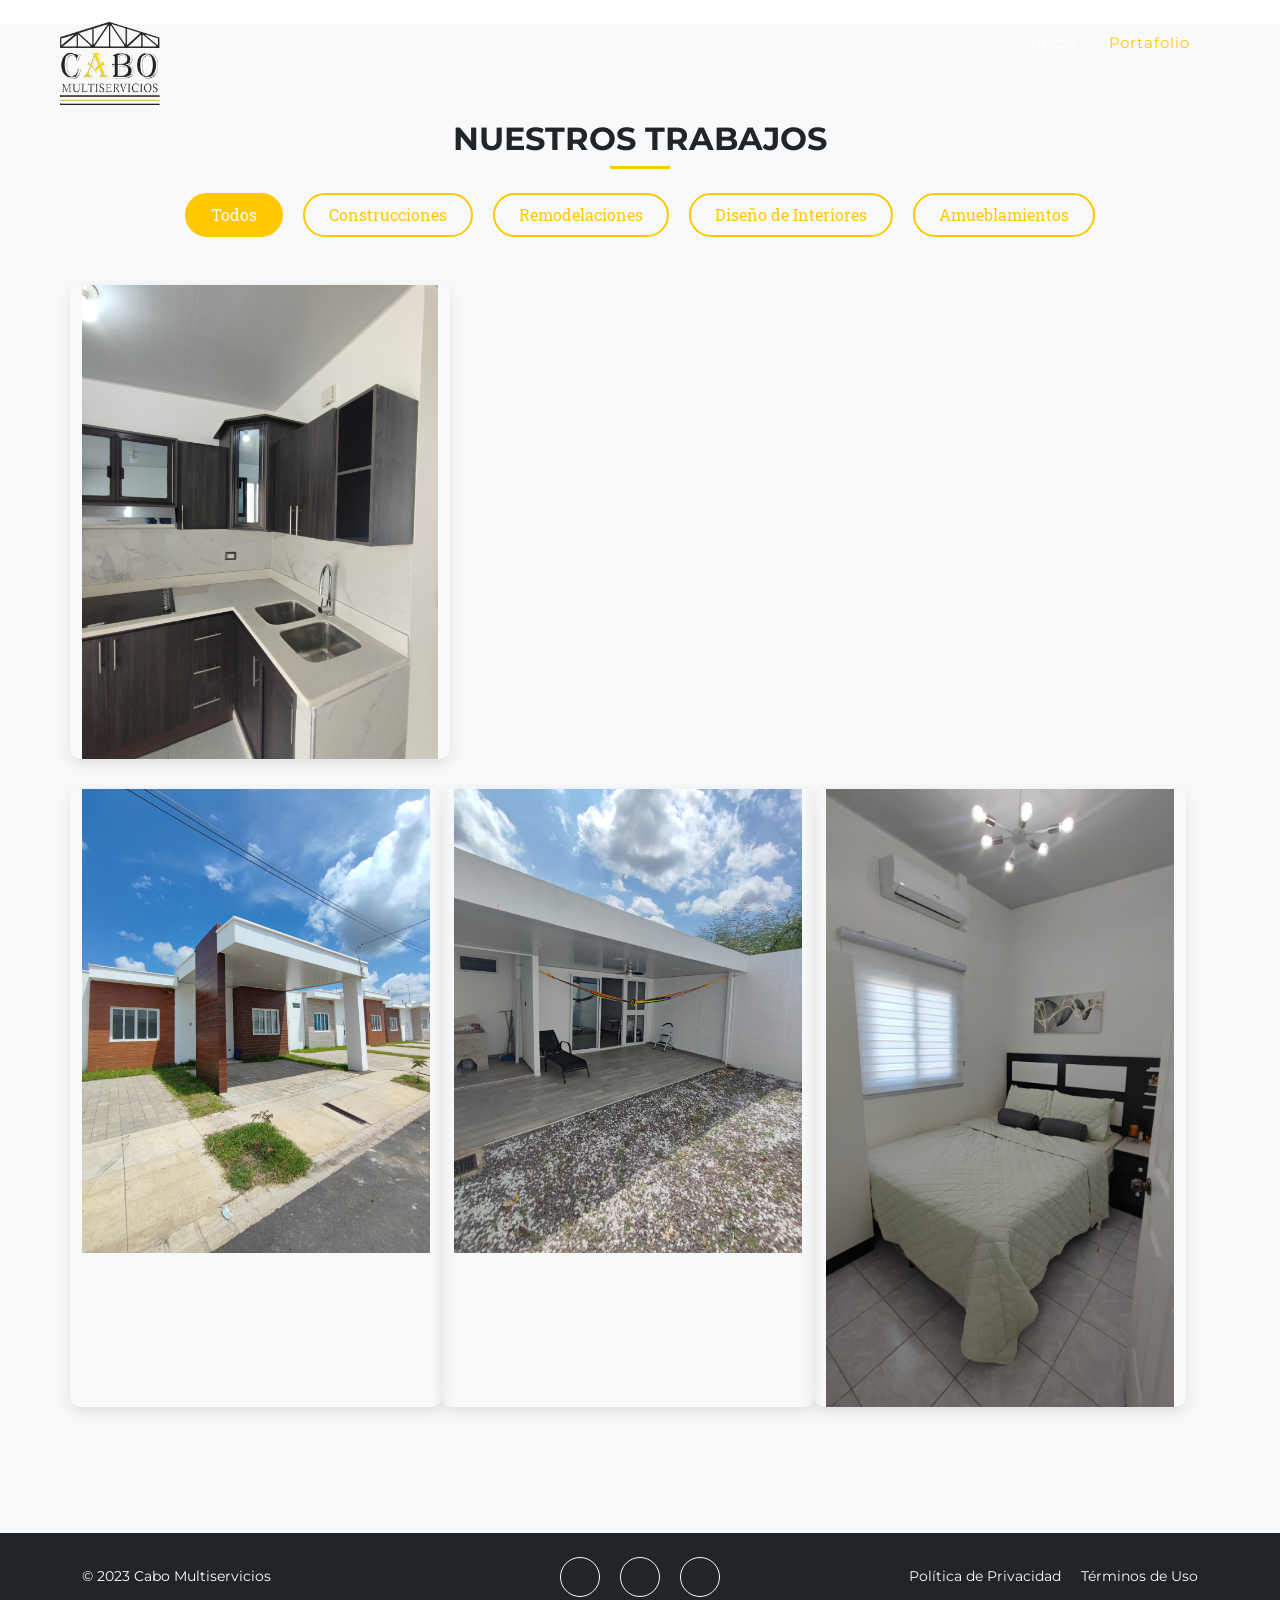
==== portafolio.html @ 78eef8dc "Se agrego pagina de catalogo" ====
<!DOCTYPE html>
<html lang="es">
<head>
    <meta charset="utf-8" />
    <meta name="viewport" content="width=device-width, initial-scale=1, shrink-to-fit=no" />
    <meta name="description" content="Portafolio de trabajos realizados por Cabo Multiservicios">
    <title>Portafolio - Cabo</title>
    
    <!-- Enlaces comunes con la página principal -->
    <link rel="icon" type="image/x-icon" href="images/logos/cabito.ico" />
    <link href="https://fonts.googleapis.com/css?family=Montserrat:400,700" rel="stylesheet" />
    <link href="https://fonts.googleapis.com/css?family=Roboto+Slab:400,100,300,700" rel="stylesheet" />
    <link href="https://cdn.jsdelivr.net/npm/bootstrap@5.3.0/dist/css/bootstrap.min.css" rel="stylesheet">
    <link rel="stylesheet" href="css/styles.css">
    
    
</head>



<body id="page-top">
          <a class=" img-logo" href="index.html">
            <img src="images/logos/logo.png" alt="Logo Cabo" width="100" height="auto">
        </a>
        <button class="navbar-toggler" type="button" data-bs-toggle="collapse" data-bs-target="#navbarPortfolio">
            <i class="fas fa-bars"></i>
        </button>
        <nav class="navbar navbar-expand-lg navbar-dark fixed-top" id="mainNav">
            <div class="container">
                <!-- Logo para móviles/tablets (visible solo en pantallas pequeñas) -->
                <a href="#page-top" class="d-block d-lg-none navbar-brand-mobile">
                    <img 
                        src="images/logos/logo.png"
                        alt="Logo Mobile" 
                        width="80" 
                        height="auto"
                        class="me-3"
                    >
                </a>
        
                <!-- Botón del menú hamburguesa -->
                <div class="d-flex align-items-center">
                    <button class="navbar-toggler" type="button" data-bs-toggle="collapse" data-bs-target="#navbarResponsive">
                        Menu
                        <i class="fas fa-bars ms-1"></i>
                    </button>
                </div>

                
        
                <!-- Menú de navegación -->
                 <div class="collapse navbar-collapse" id="navbarPortfolio">
                <ul class="navbar-nav ms-auto py-4 py-lg-0">
                    <li class="nav-item"><a class="nav-link" href="index.html">Inicio</a></li>
                    <li class="nav-item"><a class="nav-link active" href="portafolio.html">Portafolio</a></li>
                </ul>
            </div>
            </div>
        </nav>

    <!-- Portafolio Grid -->
    <section class="portfolio-section">
        <div class="container">
            <div class="text-center mb-5">
                <h2 class="section-heading text-uppercase">Nuestros Trabajos</h2>
                <div class="divider mx-auto bg-warning mb-4"></div>
                <div class="portfolio-filter">
                    <button class="filter-btn active" data-filter="*">Todos</button>
                    <button class="filter-btn" data-filter=".construccion">Construcciones</button>
                    <button class="filter-btn" data-filter=".remodelacion">Remodelaciones</button>
                    <button class="filter-btn" data-filter=".interiores">Diseño de Interiores</button>
                    <button class="filter-btn" data-filter=".amueblamiento">Amueblamientos</button>
                </div>
            </div>

            <div class="row portfolio-grid">
                <!-- Item 1 -->
                <div class="col-lg-4 col-md-6 portfolio-item remodelacion">
                    <div class="portfolio-wrapper">
                        <img src="images/portafolio/IMG_20240703_124126.jpg" class="img-fluid" alt="Proyecto de construcción">
                        <div class="portfolio-overlay">
                            <h4 class="text-dark mb-2">Edificio Residencial</h4>
                            <p class="project-category mb-3">Construcción Integral</p>
                            <a href="#" class="btn btn-dark" data-bs-toggle="modal" data-bs-target="#projectModal">Ver Detalles</a>
                        </div>
                    </div>
                </div>

                <div class="row portfolio-grid">
                    <!-- Item 2 -->
                    <div class="col-lg-4 col-md-6 portfolio-item remodelacion">
                        <div class="portfolio-wrapper">
                            <img src="images/portafolio/IMG_20241009_105950.jpg" class="img-fluid" alt="Proyecto de construcción">
                            <div class="portfolio-overlay">
                                <h4 class="text-dark mb-2">Edificio Residencial</h4>
                                <p class="project-category mb-3">Construcción Integral</p>
                                <a href="#" class="btn btn-dark" data-bs-toggle="modal" data-bs-target="#projectModal">Ver Detalles</a>
                            </div>
                        </div>
                    </div>

                <!-- Item 3 -->
                <div class="col-lg-4 col-md-6 portfolio-item construccion">
                    <div class="portfolio-wrapper">
                        <img src="images/portafolio/IMG_20241008_123557.jpg" class="img-fluid" alt="Proyecto de remodelación">
                        <div class="portfolio-overlay">
                            <h4 class="text-dark mb-2">Remodelación Comercial</h4>
                            <p class="project-category mb-3">Diseño Moderno</p>
                            <a href="#" class="btn btn-dark" data-bs-toggle="modal" data-bs-target="#projectModal">Ver Detalles</a>
                        </div>
                    </div>
                </div>

                <!-- Item 4 -->
                <div class="col-lg-4 col-md-6 portfolio-item amueblamiento">
                    <div class="portfolio-wrapper">
                        <img src="images/portafolio/IMG_20241202_134607.jpg" class="img-fluid" alt="Proyecto de remodelación">
                        <div class="portfolio-overlay">
                            <h4 class="text-dark mb-2">Remodelación Comercial</h4>
                            <p class="project-category mb-3">Diseño Moderno</p>
                            <a href="#" class="btn btn-dark" data-bs-toggle="modal" data-bs-target="#projectModal">Ver Detalles</a>
                        </div>
                    </div>
                </div>

                <!-- Repetir estructura para más proyectos -->
                
                <!-- Modal -->
                <div class="modal fade" id="projectModal" tabindex="-1">
                    <div class="modal-dialog modal-xl">
                        <div class="modal-content">
                            <div class="modal-header">
                                <h5 class="modal-title">Detalles del Proyecto</h5>
                                <button type="button" class="btn-close" data-bs-dismiss="modal"></button>
                            </div>
                            <div class="modal-body">
                                <div class="row">
                                    <div class="col-md-8">
                                        <img src="" class="img-fluid modal-image" alt="">
                                    </div>
                                    <div class="col-md-4">
                                        <h3 class="modal-project-title"></h3>
                                        <p class="modal-project-category text-muted"></p>
                                        <p class="modal-project-description"></p>
                                        <ul class="project-details list-unstyled">
                                            <li><strong>Cliente:</strong> <span class="client-name"></span></li>
                                            <li><strong>Ubicación:</strong> <span class="project-location"></span></li>
                                            <li><strong>Año:</strong> <span class="project-year"></span></li>
                                        </ul>
                                    </div>
                                </div>
                            </div>
                        </div>
                    </div>
                </div>
            </div>
        </div>
    </section>

    <!-- Footer -->
    <footer class="footer py-4 bg-dark text-white">
        <div class="container">
            <div class="row align-items-center">
                <div class="col-lg-4 text-lg-start">
                    &copy; 2023 Cabo Multiservicios
                </div>
                <div class="col-lg-4 my-3 my-lg-0 text-center">
                    <a class="btn btn-outline-light btn-social mx-2" href="#!">
                        <i class="fab fa-facebook-f"></i>
                    </a>
                    <a class="btn btn-outline-light btn-social mx-2" href="#!">
                        <i class="fab fa-whatsapp"></i>
                    </a>
                    <a class="btn btn-outline-light btn-social mx-2" href="#!">
                        <i class="fab fa-tiktok"></i>
                    </a>
                </div>
                <div class="col-lg-4 text-lg-end">
                    <a class="link-light text-decoration-none me-3" href="#!">Política de Privacidad</a>
                    <a class="link-light text-decoration-none" href="#!">Términos de Uso</a>
                </div>
            </div>
        </div>
    </footer>

    <!-- Scripts -->
    <script src="https://code.jquery.com/jquery-3.6.0.min.js"></script>
    <script src="https://cdn.jsdelivr.net/npm/bootstrap@5.3.0/dist/js/bootstrap.bundle.min.js"></script>
    <script src="https://unpkg.com/isotope-layout@3/dist/isotope.pkgd.min.js"></script>
    
    <script>
        // Inicializar Isotope
        $(document).ready(function() {
            let $grid = $('.portfolio-grid').isotope({
                itemSelector: '.portfolio-item',
                layoutMode: 'fitRows'
            });

            $('.filter-btn').click(function() {
                $('.filter-btn').removeClass('active');
                $(this).addClass('active');
                let filterValue = $(this).attr('data-filter');
                $grid.isotope({ filter: filterValue });
            });

            // Manejar clic en proyectos
            $('.portfolio-item').click(function() {
                const imgSrc = $(this).find('img').attr('src');
                const title = $(this).find('h4').text();
                const category = $(this).find('.project-category').text();
                
                $('.modal-image').attr('src', imgSrc);
                $('.modal-project-title').text(title);
                $('.modal-project-category').text(category);
            });
        });
    </script>
</body>
</html>
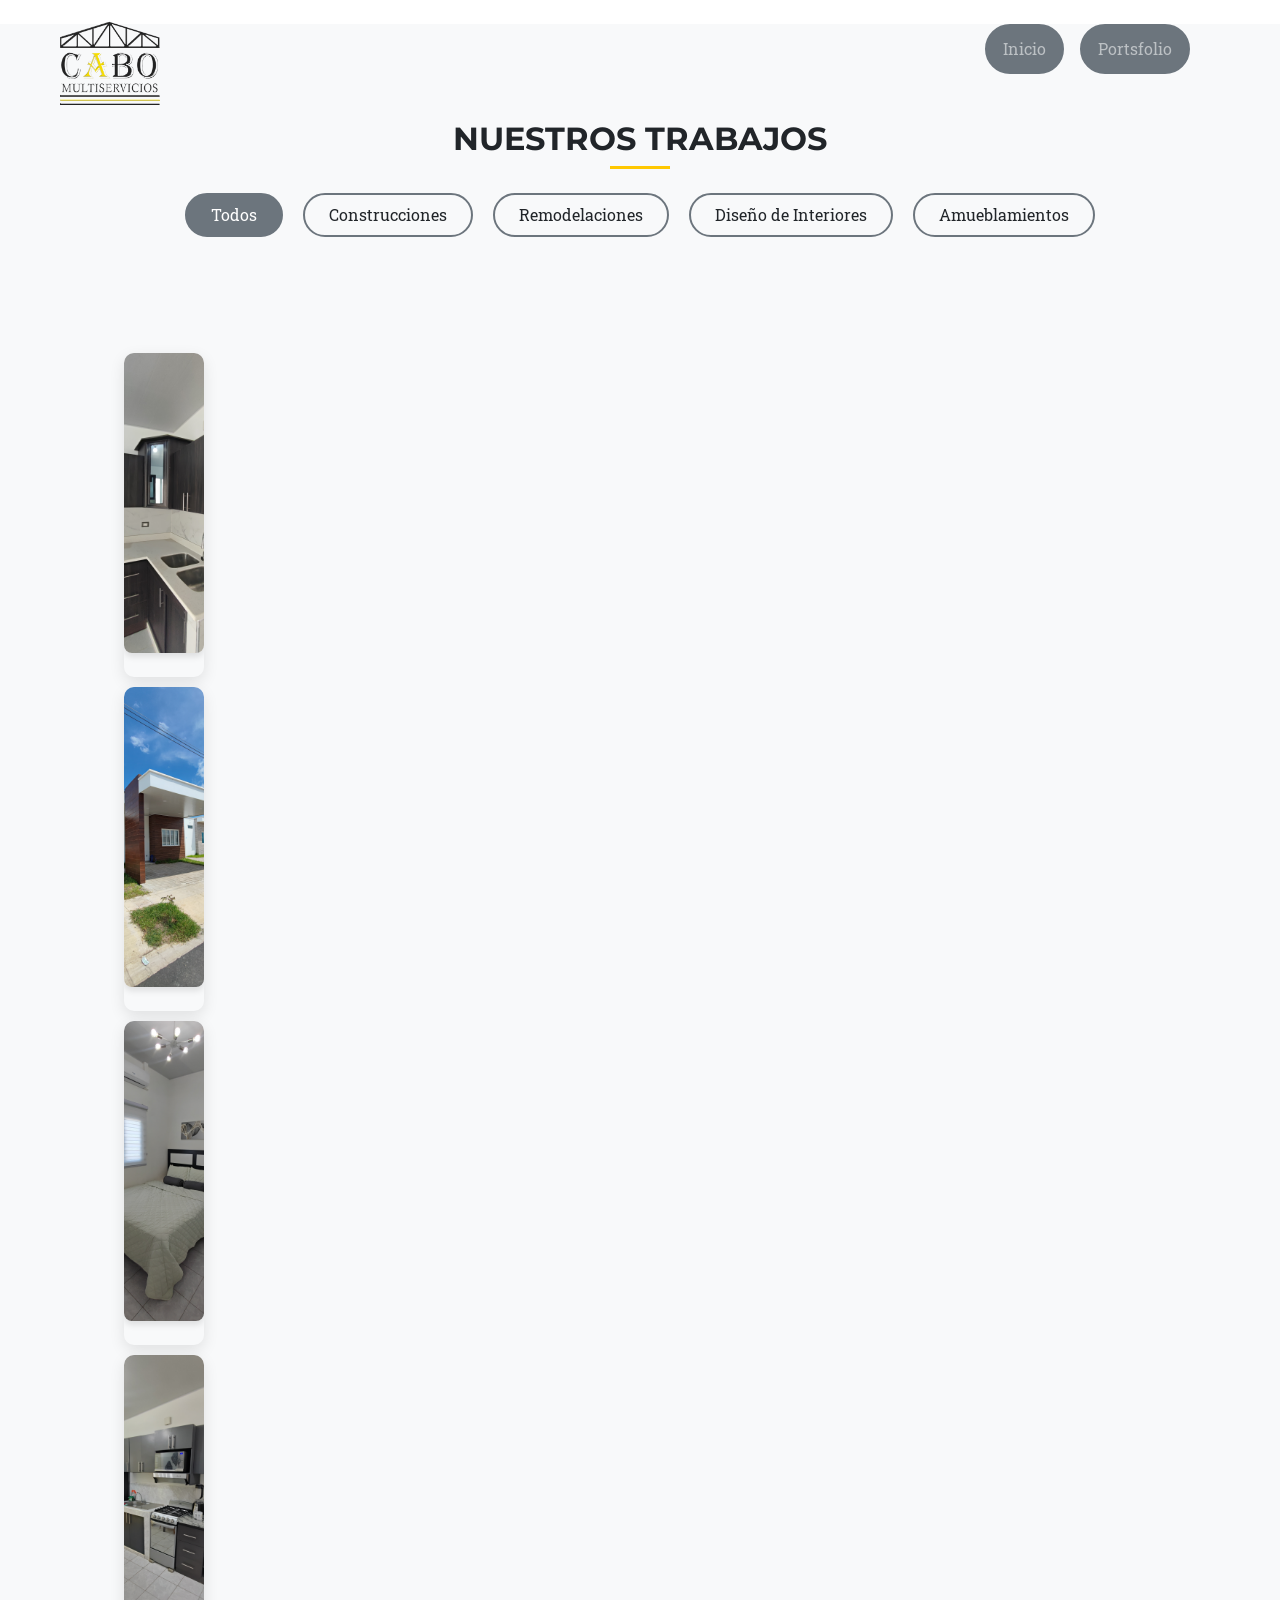
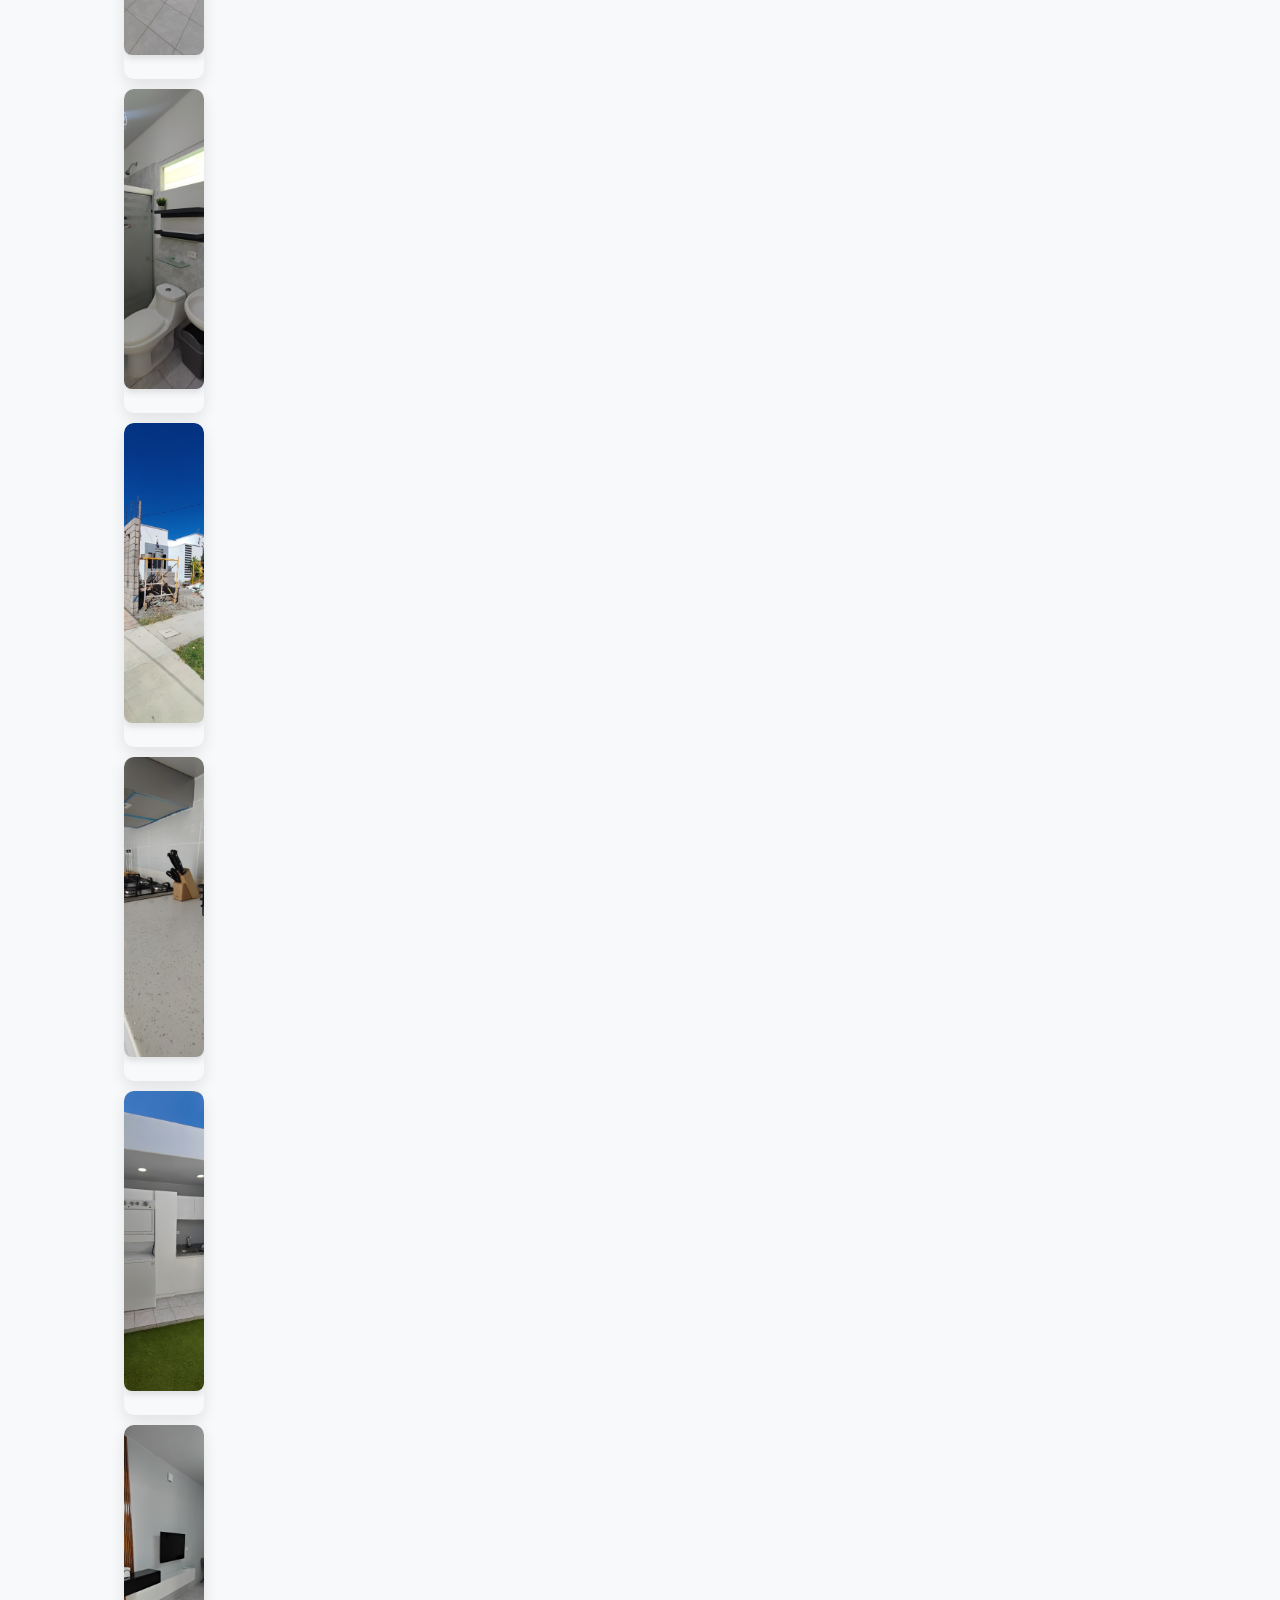
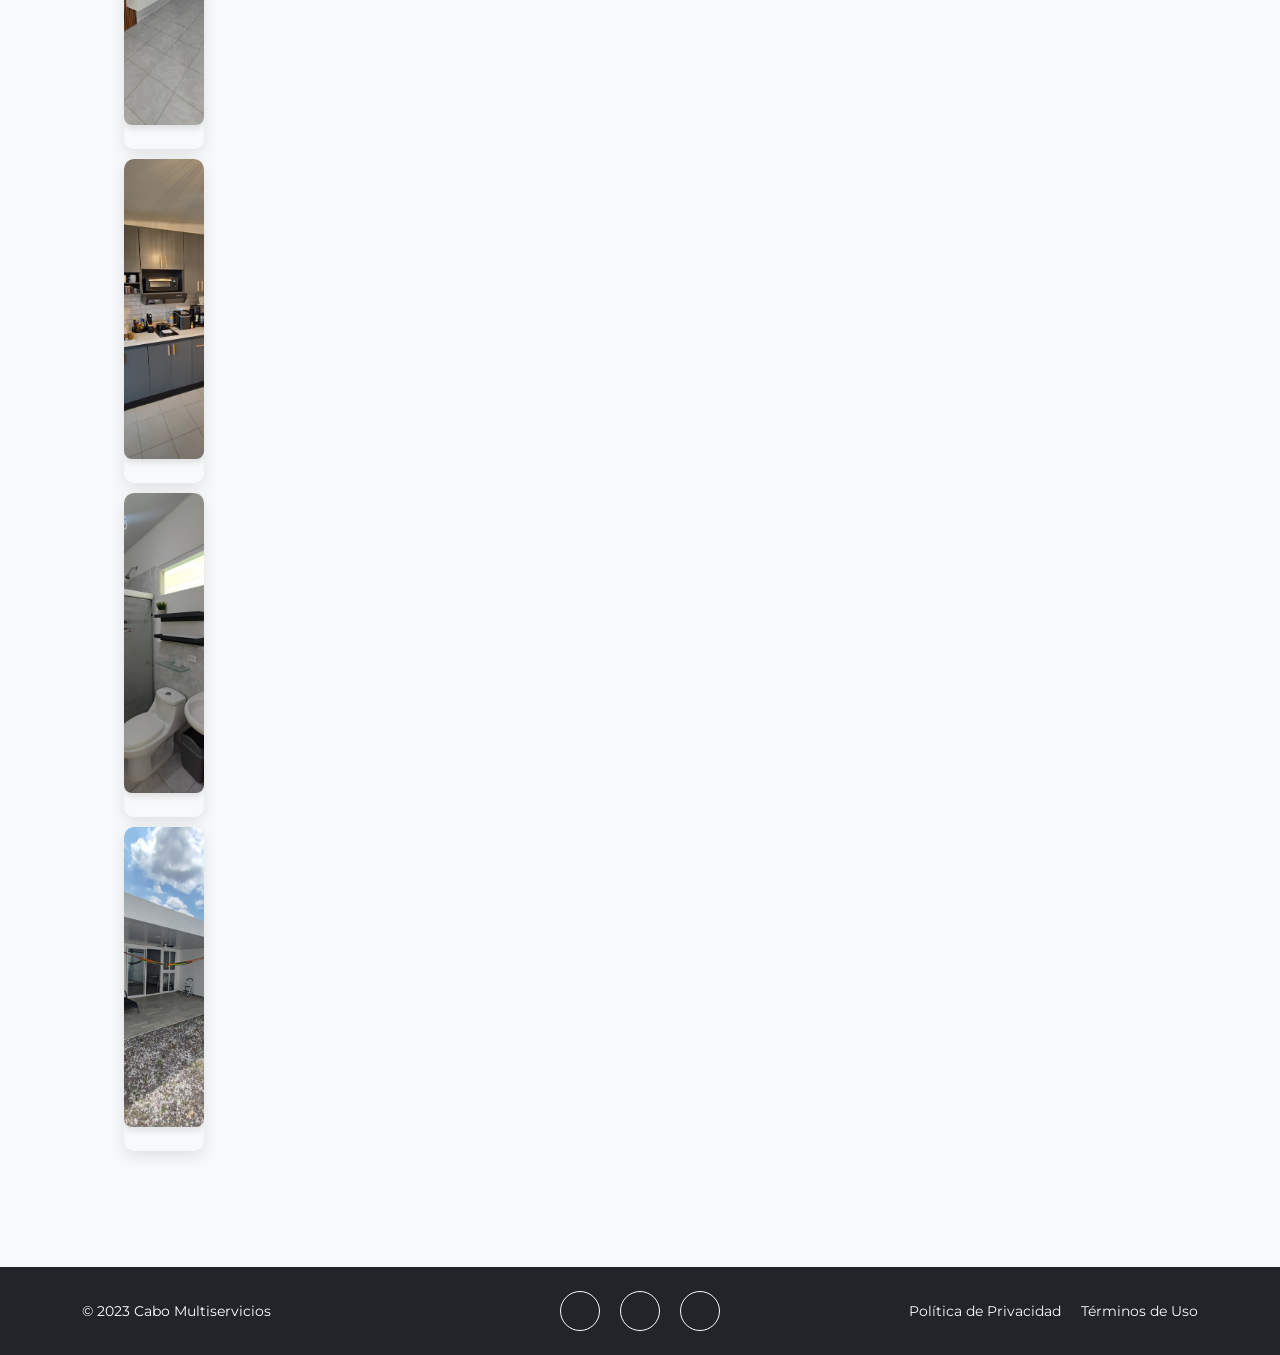
==== commit 291673e5: "Se configuro y se subio contenido al portafolio" ====
--- a/portafolio.html
+++ b/portafolio.html
@@ -51,8 +51,8 @@
                 <!-- Menú de navegación -->
                  <div class="collapse navbar-collapse" id="navbarPortfolio">
                 <ul class="navbar-nav ms-auto py-4 py-lg-0">
-                    <li class="nav-item"><a class="nav-link" href="index.html">Inicio</a></li>
-                    <li class="nav-item"><a class="nav-link active" href="portafolio.html">Portafolio</a></li>
+                    <li class="nav-item-catalogo "><a class="nav-link" href="index.html">Inicio</a></li>
+                    <li class="nav-item-catalogo "><a class="nav-link" href="partafolio.html">Portsfolio</a></li>
                 </ul>
             </div>
             </div>
@@ -61,12 +61,13 @@
     <!-- Portafolio Grid -->
     <section class="portfolio-section">
         <div class="container">
+            <div class="row justify-content-end">
             <div class="text-center mb-5">
                 <h2 class="section-heading text-uppercase">Nuestros Trabajos</h2>
                 <div class="divider mx-auto bg-warning mb-4"></div>
                 <div class="portfolio-filter">
                     <button class="filter-btn active" data-filter="*">Todos</button>
-                    <button class="filter-btn" data-filter=".construccion">Construcciones</button>
+                    <button class="filter-btn " data-filter=".construccion">Construcciones</button>
                     <button class="filter-btn" data-filter=".remodelacion">Remodelaciones</button>
                     <button class="filter-btn" data-filter=".interiores">Diseño de Interiores</button>
                     <button class="filter-btn" data-filter=".amueblamiento">Amueblamientos</button>
@@ -74,57 +75,193 @@
             </div>
 
             <div class="row portfolio-grid">
+                <div class="grid-sizer">
                 <!-- Item 1 -->
-                <div class="col-lg-4 col-md-6 portfolio-item remodelacion">
+                <div class="col-lg-4 col-md-6 col-12 portfolio-item construccion">
                     <div class="portfolio-wrapper">
                         <img src="images/portafolio/IMG_20240703_124126.jpg" class="img-fluid" alt="Proyecto de construcción">
                         <div class="portfolio-overlay">
-                            <h4 class="text-dark mb-2">Edificio Residencial</h4>
-                            <p class="project-category mb-3">Construcción Integral</p>
-                            <a href="#" class="btn btn-dark" data-bs-toggle="modal" data-bs-target="#projectModal">Ver Detalles</a>
-                        </div>
-                    </div>
-                </div>
-
-                <div class="row portfolio-grid">
-                    <!-- Item 2 -->
-                    <div class="col-lg-4 col-md-6 portfolio-item remodelacion">
-                        <div class="portfolio-wrapper">
-                            <img src="images/portafolio/IMG_20241009_105950.jpg" class="img-fluid" alt="Proyecto de construcción">
-                            <div class="portfolio-overlay">
-                                <h4 class="text-dark mb-2">Edificio Residencial</h4>
-                                <p class="project-category mb-3">Construcción Integral</p>
-                                <a href="#" class="btn btn-dark" data-bs-toggle="modal" data-bs-target="#projectModal">Ver Detalles</a>
-                            </div>
-                        </div>
-                    </div>
-
+                            <div class="text-center text-white">
+                                <h4 class="mb-2">Edificio Residencial</h4>
+                                <p class="project-category mb-3">Construcción Integral</p>
+                                <a href="#" class="btn btn-outline-light" data-bs-toggle="modal" data-bs-target="#projectModal">
+                                    Ver Detalles
+                                </a>
+                            </div>
+                        </div>
+                    </div>
+                </div>
+            
+                <!-- Item 2 -->
+                <div class="col-lg-4 col-md-6 col-12 portfolio-item amueblamiento">
+                    <div class="portfolio-wrapper">
+                        <img src="images/portafolio/IMG_20241009_105950.jpg" class="img-fluid" alt="Proyecto de construcción">
+                        <div class="portfolio-overlay">
+                            <div class="text-center text-white">
+                                <h4 class="mb-2">Edificio Residencial</h4>
+                                <p class="project-category mb-3">Construcción Integral</p>
+                                <a href="#" class="btn btn-outline-light" data-bs-toggle="modal" data-bs-target="#projectModal">
+                                    Ver Detalles
+                                </a>
+                            </div>
+                        </div>
+                    </div>
+                </div>
+
+                <div class="col-lg-4 col-md-6 col-12 portfolio-item amueblamiento">
+                    <div class="portfolio-wrapper">
+                        <img src="images/portafolio/IMG_20241202_134607.jpg" class="img-fluid" alt="Proyecto de construcción">
+                        <div class="portfolio-overlay">
+                            <div class="text-center text-white">
+                                <h4 class="mb-2">Edificio Residencial</h4>
+                                <p class="project-category mb-3">Construcción Integral</p>
+                                <a href="#" class="btn btn-outline-light" data-bs-toggle="modal" data-bs-target="#projectModal">
+                                    Ver Detalles
+                                </a>
+                            </div>
+                        </div>
+                    </div>
+                </div>
+
+                <div class="col-lg-4 col-md-6 col-12 portfolio-item amueblamiento">
+                    <div class="portfolio-wrapper">
+                        <img src="images/portafolio/IMG_20241202_134641.jpg" class="img-fluid" alt="Proyecto de construcción">
+                        <div class="portfolio-overlay">
+                            <div class="text-center text-white">
+                                <h4 class="mb-2">Edificio Residencial</h4>
+                                <p class="project-category mb-3">Construcción Integral</p>
+                                <a href="#" class="btn btn-outline-light" data-bs-toggle="modal" data-bs-target="#projectModal">
+                                    Ver Detalles
+                                </a>
+                            </div>
+                        </div>
+                    </div>
+                </div>
+
+                <div class="col-lg-4 col-md-6 col-12 portfolio-item amueblamiento">
+                    <div class="portfolio-wrapper">
+                        <img src="images/portafolio/IMG_20241202_134723.jpg" class="img-fluid" alt="Proyecto de construcción">
+                        <div class="portfolio-overlay">
+                            <div class="text-center text-white">
+                                <h4 class="mb-2">Edificio Residencial</h4>
+                                <p class="project-category mb-3">Construcción Integral</p>
+                                <a href="#" class="btn btn-outline-light" data-bs-toggle="modal" data-bs-target="#projectModal">
+                                    Ver Detalles
+                                </a>
+                            </div>
+                        </div>
+                    </div>
+                </div>
+
+                <div class="col-lg-4 col-md-6 col-12 portfolio-item amueblamiento">
+                    <div class="portfolio-wrapper">
+                        <img src="images/portafolio/IMG_20250106_123927.jpg" class="img-fluid" alt="Proyecto de construcción">
+                        <div class="portfolio-overlay">
+                            <div class="text-center text-white">
+                                <h4 class="mb-2">Edificio Residencial</h4>
+                                <p class="project-category mb-3">Construcción Integral</p>
+                                <a href="#" class="btn btn-outline-light" data-bs-toggle="modal" data-bs-target="#projectModal">
+                                    Ver Detalles
+                                </a>
+                            </div>
+                        </div>
+                    </div>
+                </div>
+
+                <div class="col-lg-4 col-md-6 col-12 portfolio-item amueblamiento">
+                    <div class="portfolio-wrapper">
+                        <img src="images/portafolio/IMG_20250215_104304.jpg" class="img-fluid" alt="Proyecto de construcción">
+                        <div class="portfolio-overlay">
+                            <div class="text-center text-white">
+                                <h4 class="mb-2">Edificio Residencial</h4>
+                                <p class="project-category mb-3">Construcción Integral</p>
+                                <a href="#" class="btn btn-outline-light" data-bs-toggle="modal" data-bs-target="#projectModal">
+                                    Ver Detalles
+                                </a>
+                            </div>
+                        </div>
+                    </div>
+                </div>
+
+                <div class="col-lg-4 col-md-6 col-12 portfolio-item amueblamiento">
+                    <div class="portfolio-wrapper">
+                        <img src="images/portafolio/IMG_20250215_104510.jpg" class="img-fluid" alt="Proyecto de construcción">
+                        <div class="portfolio-overlay">
+                            <div class="text-center text-white">
+                                <h4 class="mb-2">Edificio Residencial</h4>
+                                <p class="project-category mb-3">Construcción Integral</p>
+                                <a href="#" class="btn btn-outline-light" data-bs-toggle="modal" data-bs-target="#projectModal">
+                                    Ver Detalles
+                                </a>
+                            </div>
+                        </div>
+                    </div>
+                </div>
+
+                <div class="col-lg-4 col-md-6 col-12 portfolio-item amueblamiento">
+                    <div class="portfolio-wrapper">
+                        <img src="images/portafolio/IMG_20250215_104700.jpg" class="img-fluid" alt="Proyecto de construcción">
+                        <div class="portfolio-overlay">
+                            <div class="text-center text-white">
+                                <h4 class="mb-2">Edificio Residencial</h4>
+                                <p class="project-category mb-3">Construcción Integral</p>
+                                <a href="#" class="btn btn-outline-light" data-bs-toggle="modal" data-bs-target="#projectModal">
+                                    Ver Detalles
+                                </a>
+                            </div>
+                        </div>
+                    </div>
+                </div>
+
+                <div class="col-lg-4 col-md-6 col-12 portfolio-item amueblamiento">
+                    <div class="portfolio-wrapper">
+                        <img src="images/portafolio/IMG_20240409_175626.jpg" class="img-fluid" alt="Proyecto de construcción">
+                        <div class="portfolio-overlay">
+                            <div class="text-center text-white">
+                                <h4 class="mb-2">Edificio Residencial</h4>
+                                <p class="project-category mb-3">Construcción Integral</p>
+                                <a href="#" class="btn btn-outline-light" data-bs-toggle="modal" data-bs-target="#projectModal">
+                                    Ver Detalles
+                                </a>
+                            </div>
+                        </div>
+                    </div>
+                </div>
+
+                <div class="col-lg-4 col-md-6 col-12 portfolio-item amueblamiento">
+                    <div class="portfolio-wrapper">
+                        <img src="images/portafolio/IMG_20241202_134723 copy.jpg" class="img-fluid" alt="Proyecto de construcción">
+                        <div class="portfolio-overlay">
+                            <div class="text-center text-white">
+                                <h4 class="mb-2">Edificio Residencial</h4>
+                                <p class="project-category mb-3">Construcción Integral</p>
+                                <a href="#" class="btn btn-outline-light" data-bs-toggle="modal" data-bs-target="#projectModal">
+                                    Ver Detalles
+                                </a>
+                            </div>
+                        </div>
+                    </div>
+                </div>
+            
+            
                 <!-- Item 3 -->
-                <div class="col-lg-4 col-md-6 portfolio-item construccion">
+                <div class="col-lg-4 col-md-6 col-12 portfolio-item remodelacion">
                     <div class="portfolio-wrapper">
                         <img src="images/portafolio/IMG_20241008_123557.jpg" class="img-fluid" alt="Proyecto de remodelación">
                         <div class="portfolio-overlay">
-                            <h4 class="text-dark mb-2">Remodelación Comercial</h4>
-                            <p class="project-category mb-3">Diseño Moderno</p>
-                            <a href="#" class="btn btn-dark" data-bs-toggle="modal" data-bs-target="#projectModal">Ver Detalles</a>
-                        </div>
-                    </div>
-                </div>
-
-                <!-- Item 4 -->
-                <div class="col-lg-4 col-md-6 portfolio-item amueblamiento">
-                    <div class="portfolio-wrapper">
-                        <img src="images/portafolio/IMG_20241202_134607.jpg" class="img-fluid" alt="Proyecto de remodelación">
-                        <div class="portfolio-overlay">
-                            <h4 class="text-dark mb-2">Remodelación Comercial</h4>
-                            <p class="project-category mb-3">Diseño Moderno</p>
-                            <a href="#" class="btn btn-dark" data-bs-toggle="modal" data-bs-target="#projectModal">Ver Detalles</a>
-                        </div>
-                    </div>
-                </div>
-
-                <!-- Repetir estructura para más proyectos -->
-                
+                            <div class="text-center text-white">
+                                <h4 class="mb-2">Remodelación Comercial</h4>
+                                <p class="project-category mb-3">Diseño Moderno</p>
+                                <a href="#" class="btn btn-outline-light" data-bs-toggle="modal" data-bs-target="#projectModal">
+                                    Ver Detalles
+                                </a>
+                            </div>
+                        </div>
+                    </div>
+                </div>
+            </div>
+
+            
                 <!-- Modal -->
                 <div class="modal fade" id="projectModal" tabindex="-1">
                     <div class="modal-dialog modal-xl">
@@ -135,10 +272,10 @@
                             </div>
                             <div class="modal-body">
                                 <div class="row">
-                                    <div class="col-md-8">
+                                    <div class="col-md-6">
                                         <img src="" class="img-fluid modal-image" alt="">
                                     </div>
-                                    <div class="col-md-4">
+                                    <div class="col-md-6">
                                         <h3 class="modal-project-title"></h3>
                                         <p class="modal-project-category text-muted"></p>
                                         <p class="modal-project-description"></p>
@@ -155,6 +292,7 @@
                 </div>
             </div>
         </div>
+    </div>
     </section>
 
     <!-- Footer -->
@@ -184,36 +322,20 @@
     </footer>
 
     <!-- Scripts -->
-    <script src="https://code.jquery.com/jquery-3.6.0.min.js"></script>
-    <script src="https://cdn.jsdelivr.net/npm/bootstrap@5.3.0/dist/js/bootstrap.bundle.min.js"></script>
+   
+    <script src="https://cdnjs.cloudflare.com/ajax/libs/jquery/2.2.3/jquery.min.js" integrity="sha512-SFaNb3xC08k/Wf6CRM1J+O/vv4YWyrPBSdy0o+1nqKzf+uLrIBnaeo8aYoAAOd31nMNHwX8zwVwTMbbCJjA8Kg==" crossorigin="anonymous" referrerpolicy="no-referrer"></script>
+    <script src="js/owl.carousel.min.js"></script>
+    <script src="js/jquery.owl-filter.js"></script>
+    <script src="https://cdn.jsdelivr.net/npm/bootstrap@5.2.3/dist/js/bootstrap.bundle.min.js"></script>
+    <!-- Core theme JS-->
+    <script src="js/scripts.js"></script>
+    <!-- * * * * * * * * * * * * * * * * * * * * * * * * * * * * * * * * * * * * * * * *-->
+    <!-- * *                               SB Forms JS                               * *-->
+    <!-- * * Activate your form at https://startbootstrap.com/solution/contact-forms * *-->
+    <!-- * * * * * * * * * * * * * * * * * * * * * * * * * * * * * * * * * * * * * * * *-->
+    <script src="https://cdn.startbootstrap.com/sb-forms-latest.js"></script>
+
     <script src="https://unpkg.com/isotope-layout@3/dist/isotope.pkgd.min.js"></script>
     
-    <script>
-        // Inicializar Isotope
-        $(document).ready(function() {
-            let $grid = $('.portfolio-grid').isotope({
-                itemSelector: '.portfolio-item',
-                layoutMode: 'fitRows'
-            });
-
-            $('.filter-btn').click(function() {
-                $('.filter-btn').removeClass('active');
-                $(this).addClass('active');
-                let filterValue = $(this).attr('data-filter');
-                $grid.isotope({ filter: filterValue });
-            });
-
-            // Manejar clic en proyectos
-            $('.portfolio-item').click(function() {
-                const imgSrc = $(this).find('img').attr('src');
-                const title = $(this).find('h4').text();
-                const category = $(this).find('.project-category').text();
-                
-                $('.modal-image').attr('src', imgSrc);
-                $('.modal-project-title').text(title);
-                $('.modal-project-category').text(category);
-            });
-        });
-    </script>
 </body>
 </html>
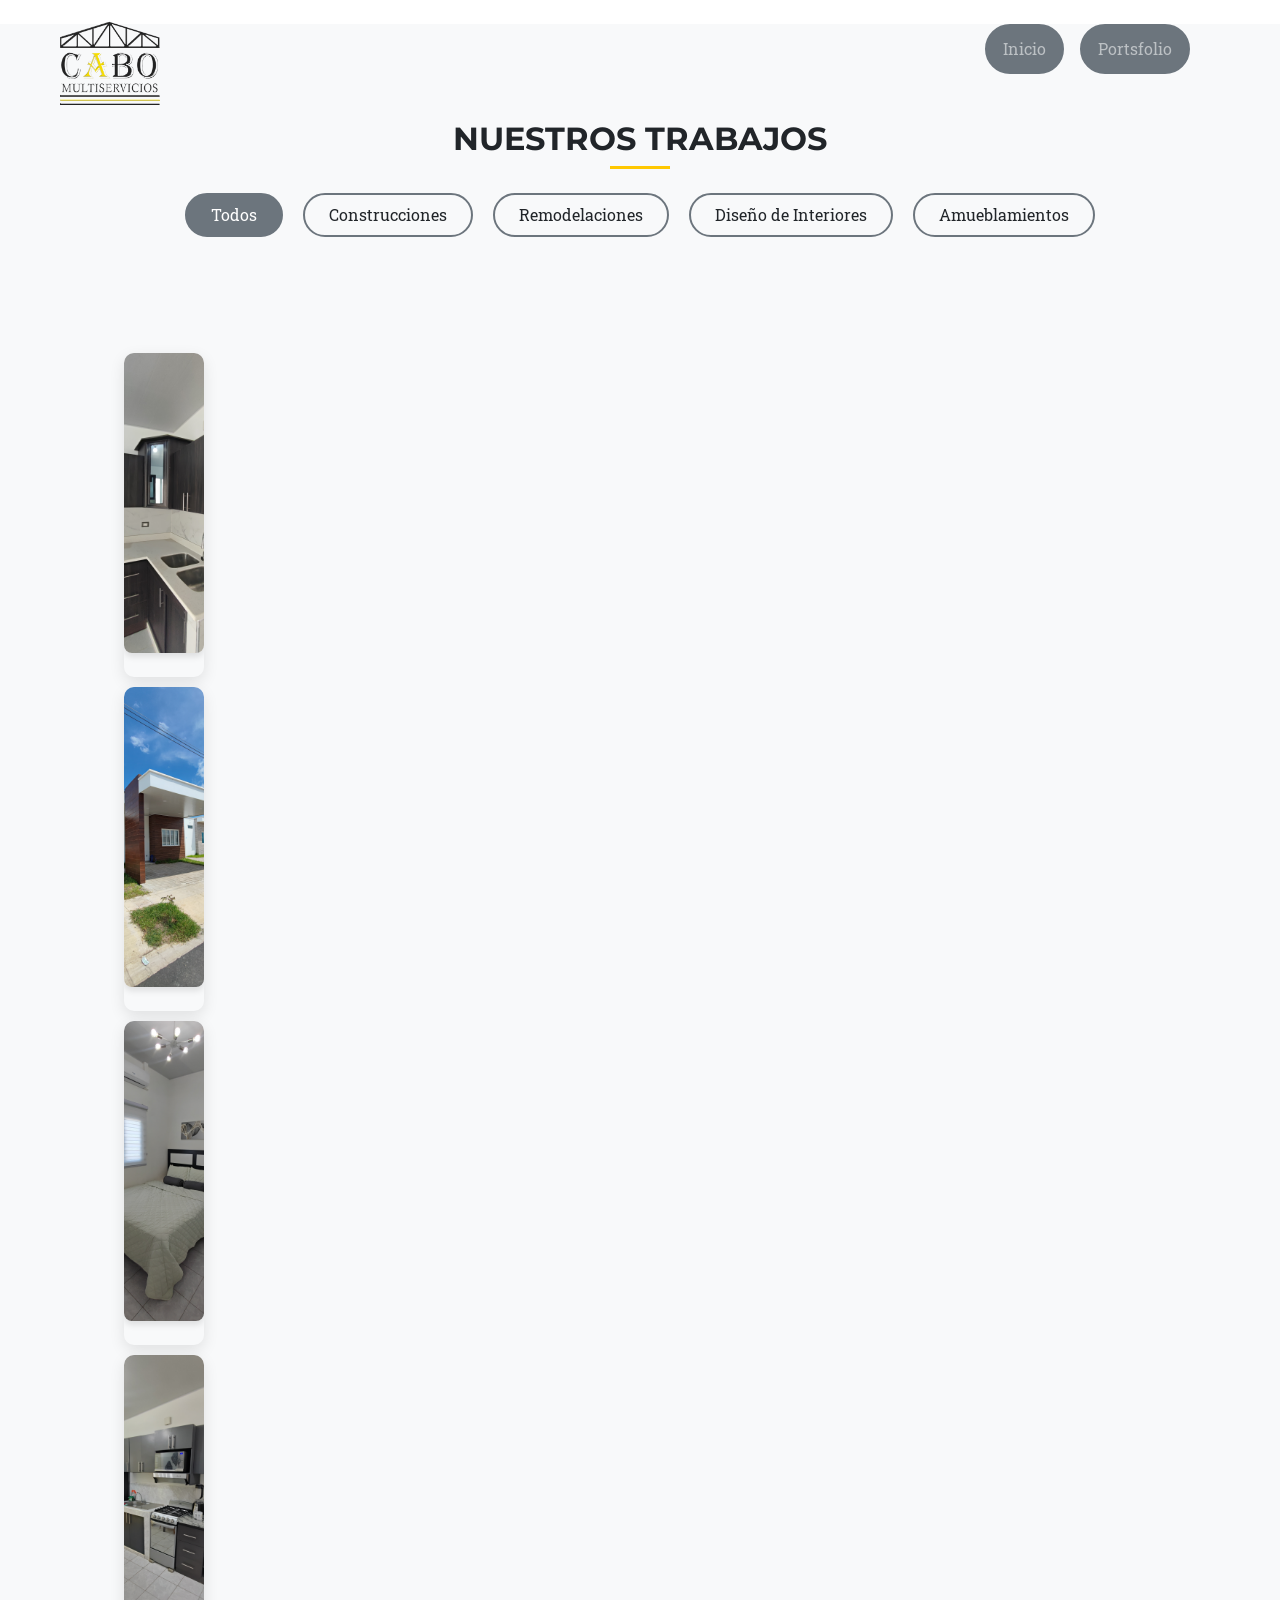
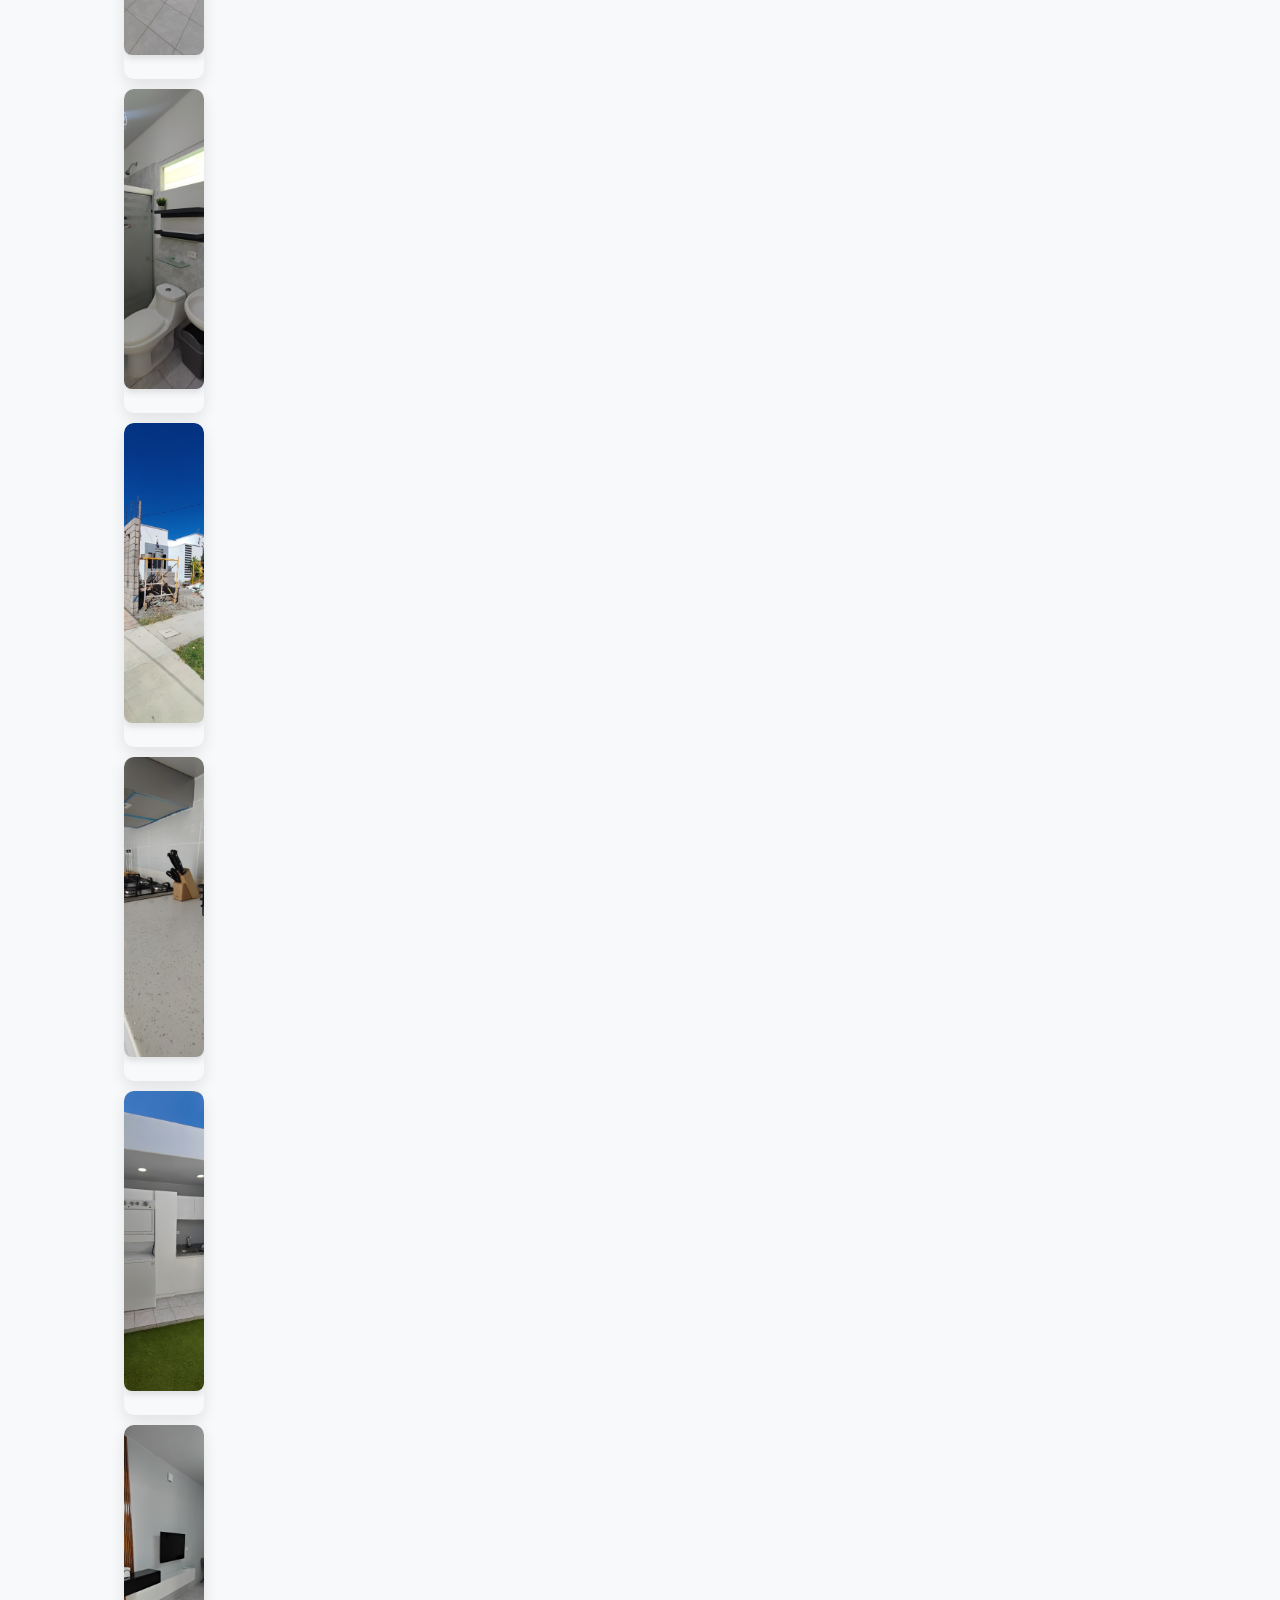
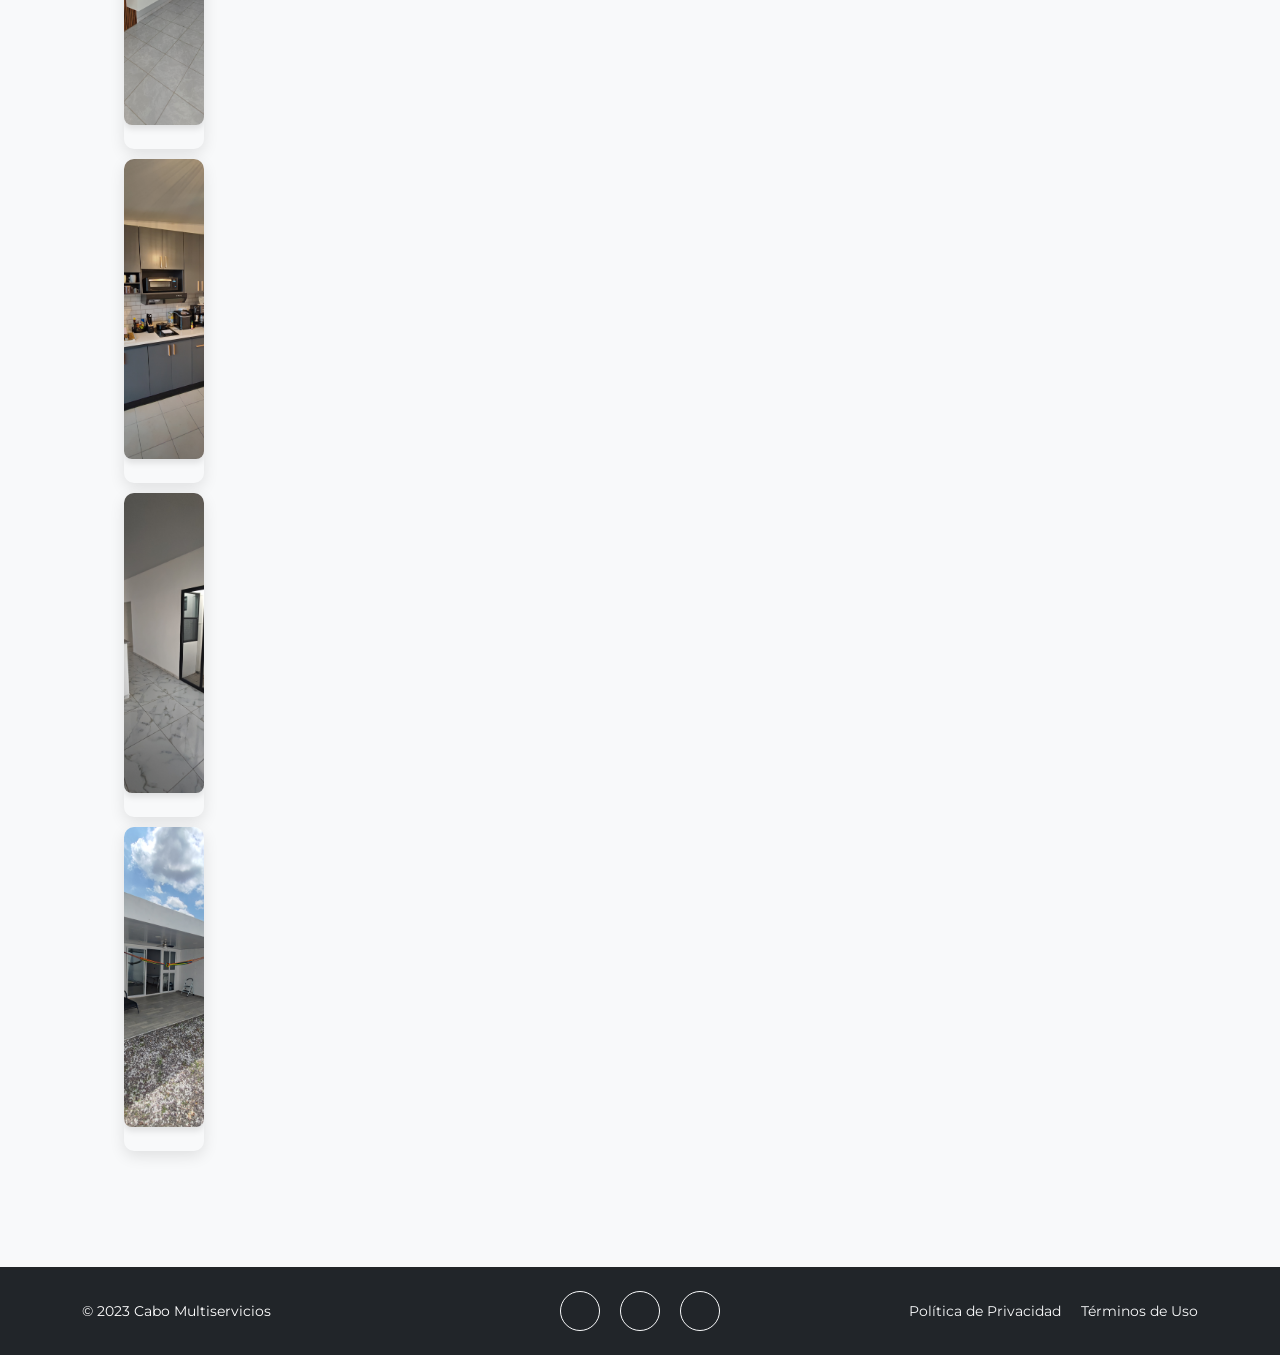
==== commit f9ed4c02: "Se modificaron los botones de la pagina para ser funcionales" ====
--- a/portafolio.html
+++ b/portafolio.html
@@ -77,7 +77,7 @@
             <div class="row portfolio-grid">
                 <div class="grid-sizer">
                 <!-- Item 1 -->
-                <div class="col-lg-4 col-md-6 col-12 portfolio-item construccion">
+                <div class="col-lg-4 col-md-6 col-12 portfolio-item amueblamiento">
                     <div class="portfolio-wrapper">
                         <img src="images/portafolio/IMG_20240703_124126.jpg" class="img-fluid" alt="Proyecto de construcción">
                         <div class="portfolio-overlay">
@@ -93,7 +93,7 @@
                 </div>
             
                 <!-- Item 2 -->
-                <div class="col-lg-4 col-md-6 col-12 portfolio-item amueblamiento">
+                <div class="col-lg-4 col-md-6 col-12 portfolio-item construccion">
                     <div class="portfolio-wrapper">
                         <img src="images/portafolio/IMG_20241009_105950.jpg" class="img-fluid" alt="Proyecto de construcción">
                         <div class="portfolio-overlay">
@@ -123,7 +123,7 @@
                     </div>
                 </div>
 
-                <div class="col-lg-4 col-md-6 col-12 portfolio-item amueblamiento">
+                <div class="col-lg-4 col-md-6 col-12 portfolio-item construccion">
                     <div class="portfolio-wrapper">
                         <img src="images/portafolio/IMG_20241202_134641.jpg" class="img-fluid" alt="Proyecto de construcción">
                         <div class="portfolio-overlay">
@@ -138,7 +138,7 @@
                     </div>
                 </div>
 
-                <div class="col-lg-4 col-md-6 col-12 portfolio-item amueblamiento">
+                <div class="col-lg-4 col-md-6 col-12 portfolio-item construccion">
                     <div class="portfolio-wrapper">
                         <img src="images/portafolio/IMG_20241202_134723.jpg" class="img-fluid" alt="Proyecto de construcción">
                         <div class="portfolio-overlay">
@@ -228,9 +228,9 @@
                     </div>
                 </div>
 
-                <div class="col-lg-4 col-md-6 col-12 portfolio-item amueblamiento">
-                    <div class="portfolio-wrapper">
-                        <img src="images/portafolio/IMG_20241202_134723 copy.jpg" class="img-fluid" alt="Proyecto de construcción">
+                <div class="col-lg-4 col-md-6 col-12 portfolio-item construccion">
+                    <div class="portfolio-wrapper">
+                        <img src="images/portafolio/IMG_20230112_104650.jpg" class="img-fluid" alt="Proyecto de construcción">
                         <div class="portfolio-overlay">
                             <div class="text-center text-white">
                                 <h4 class="mb-2">Edificio Residencial</h4>
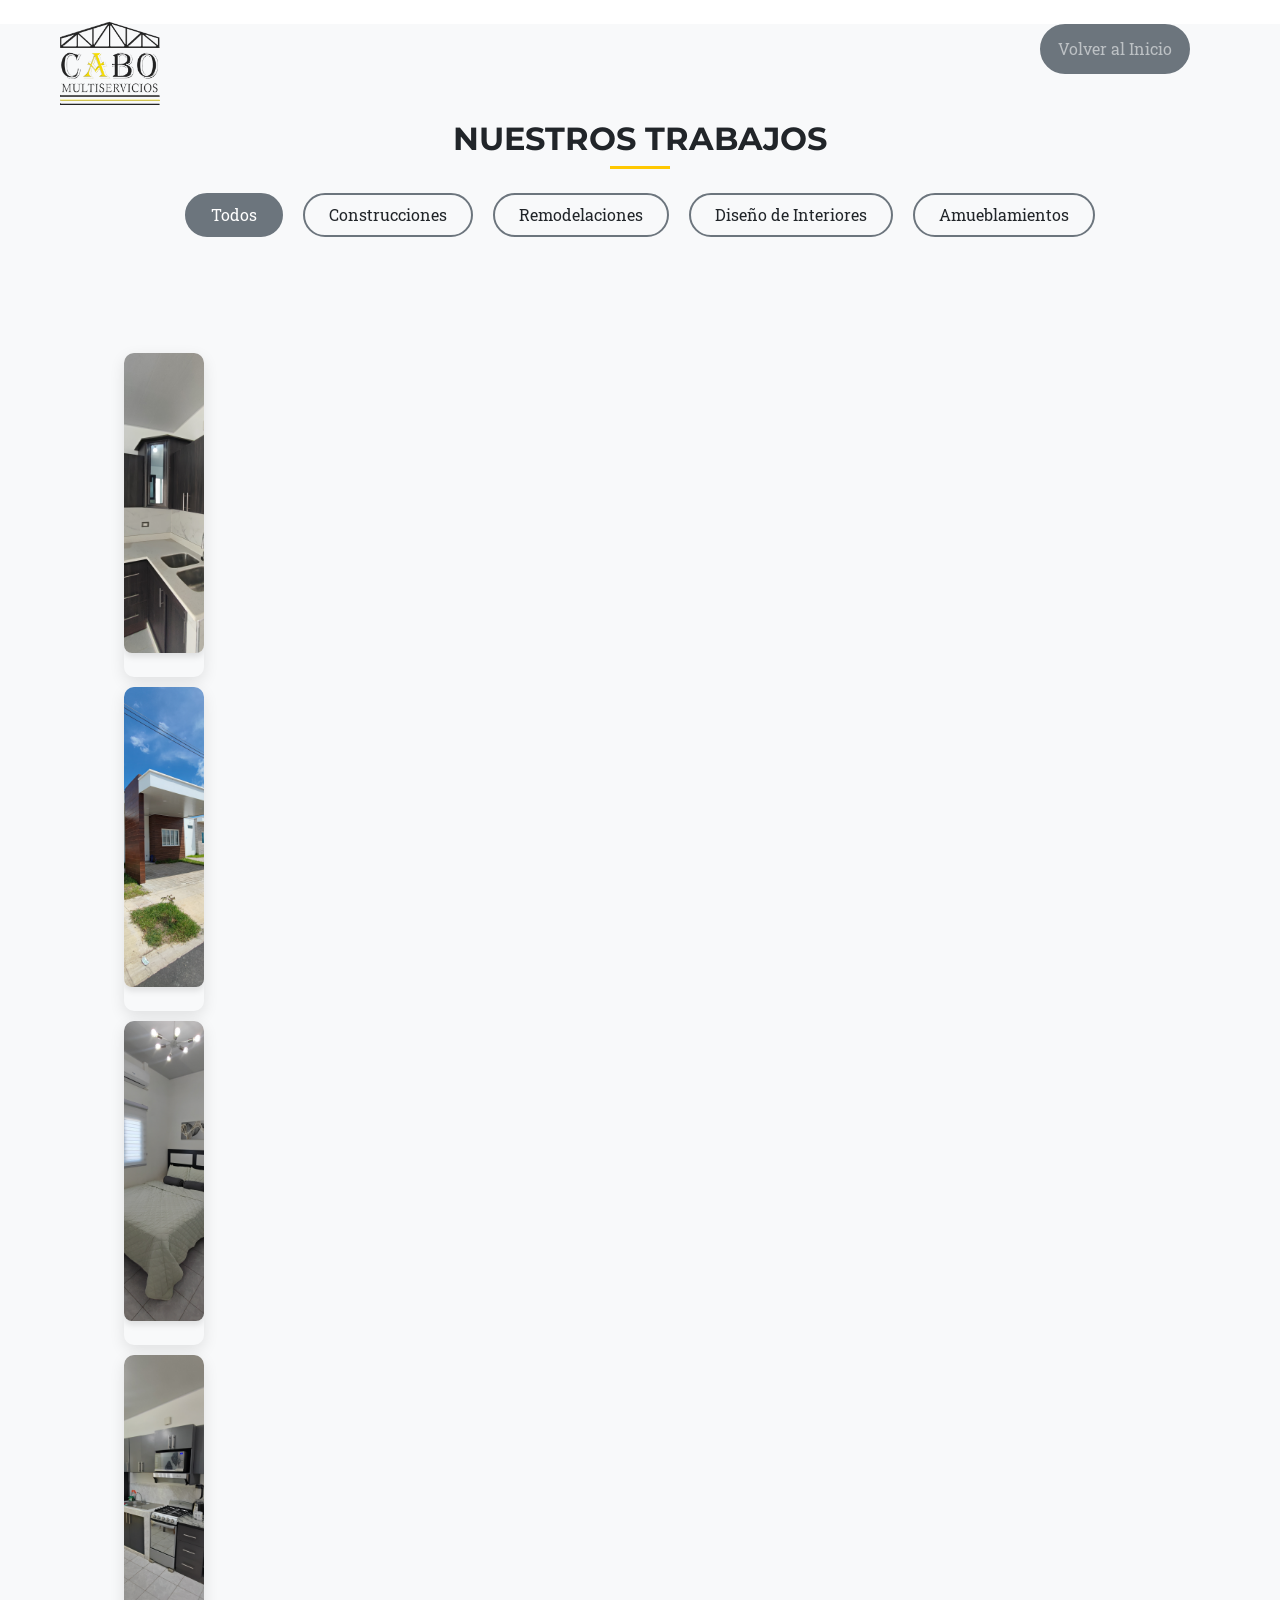
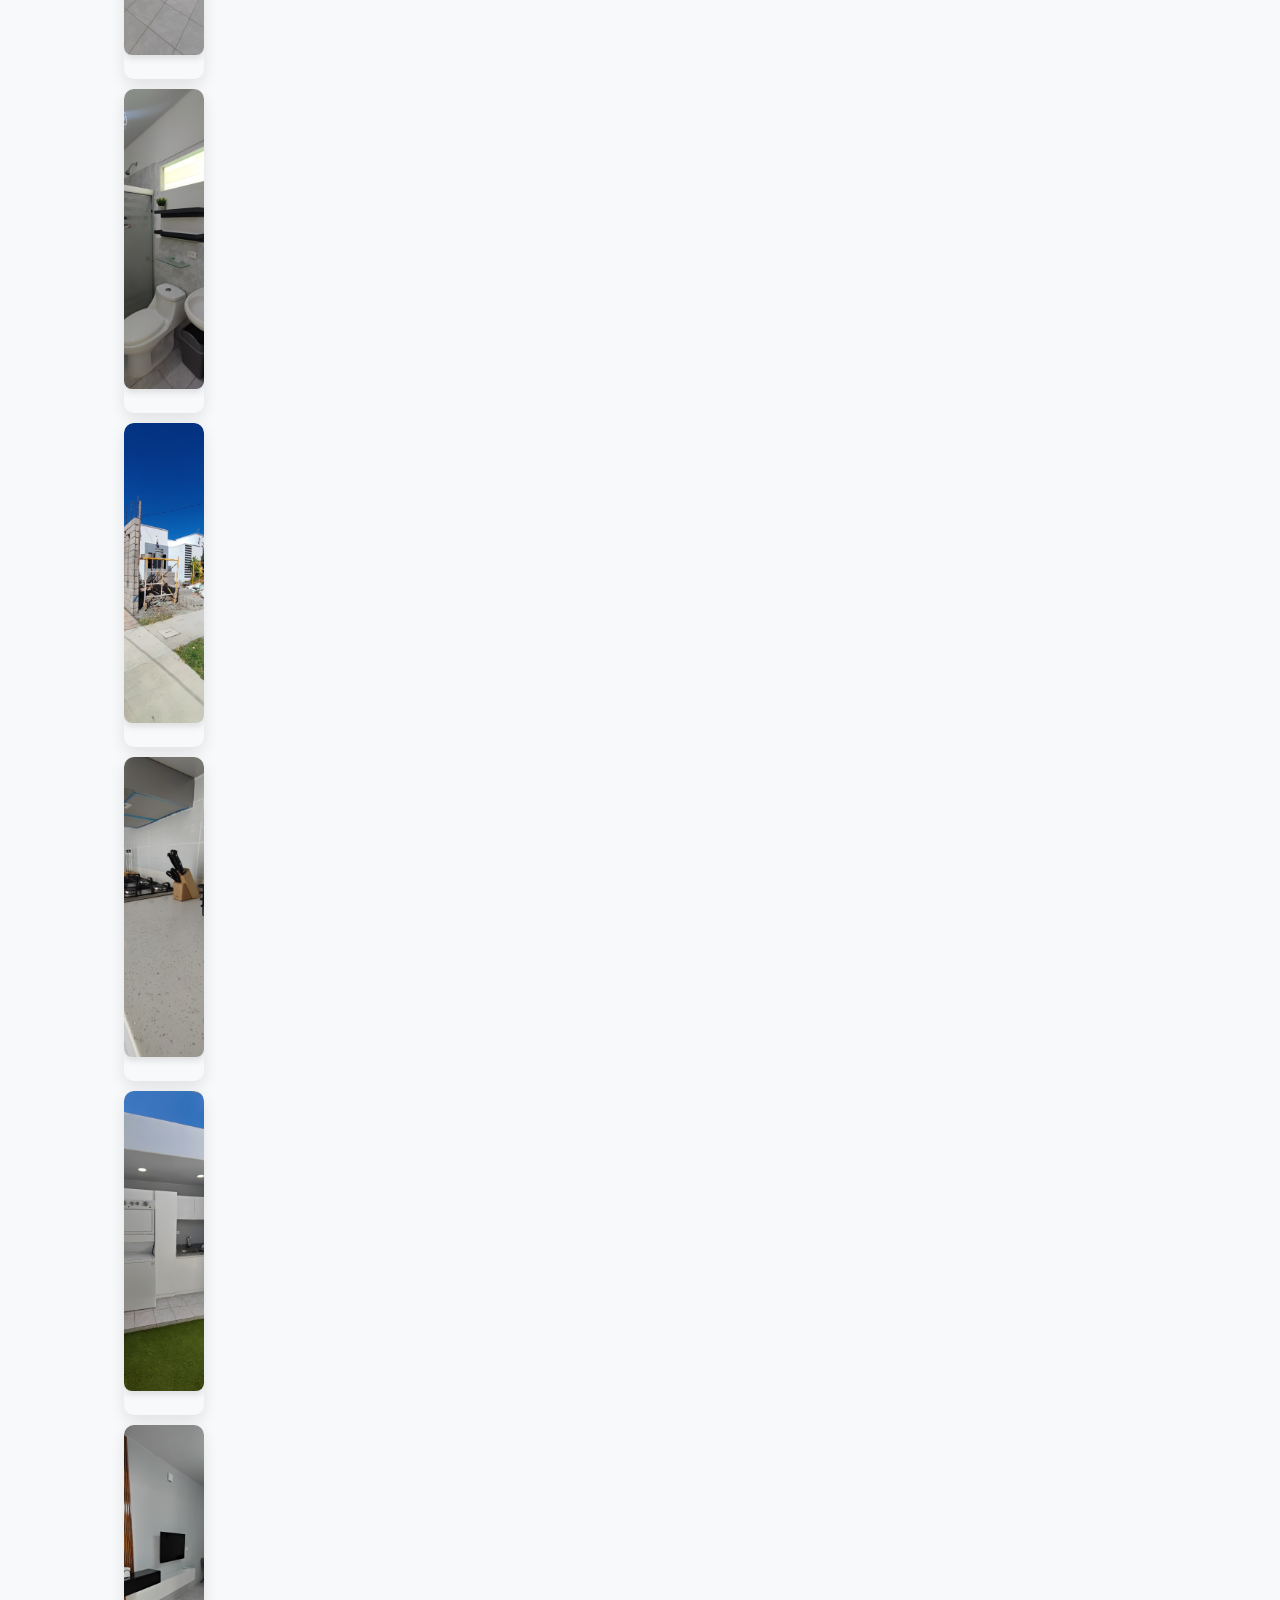
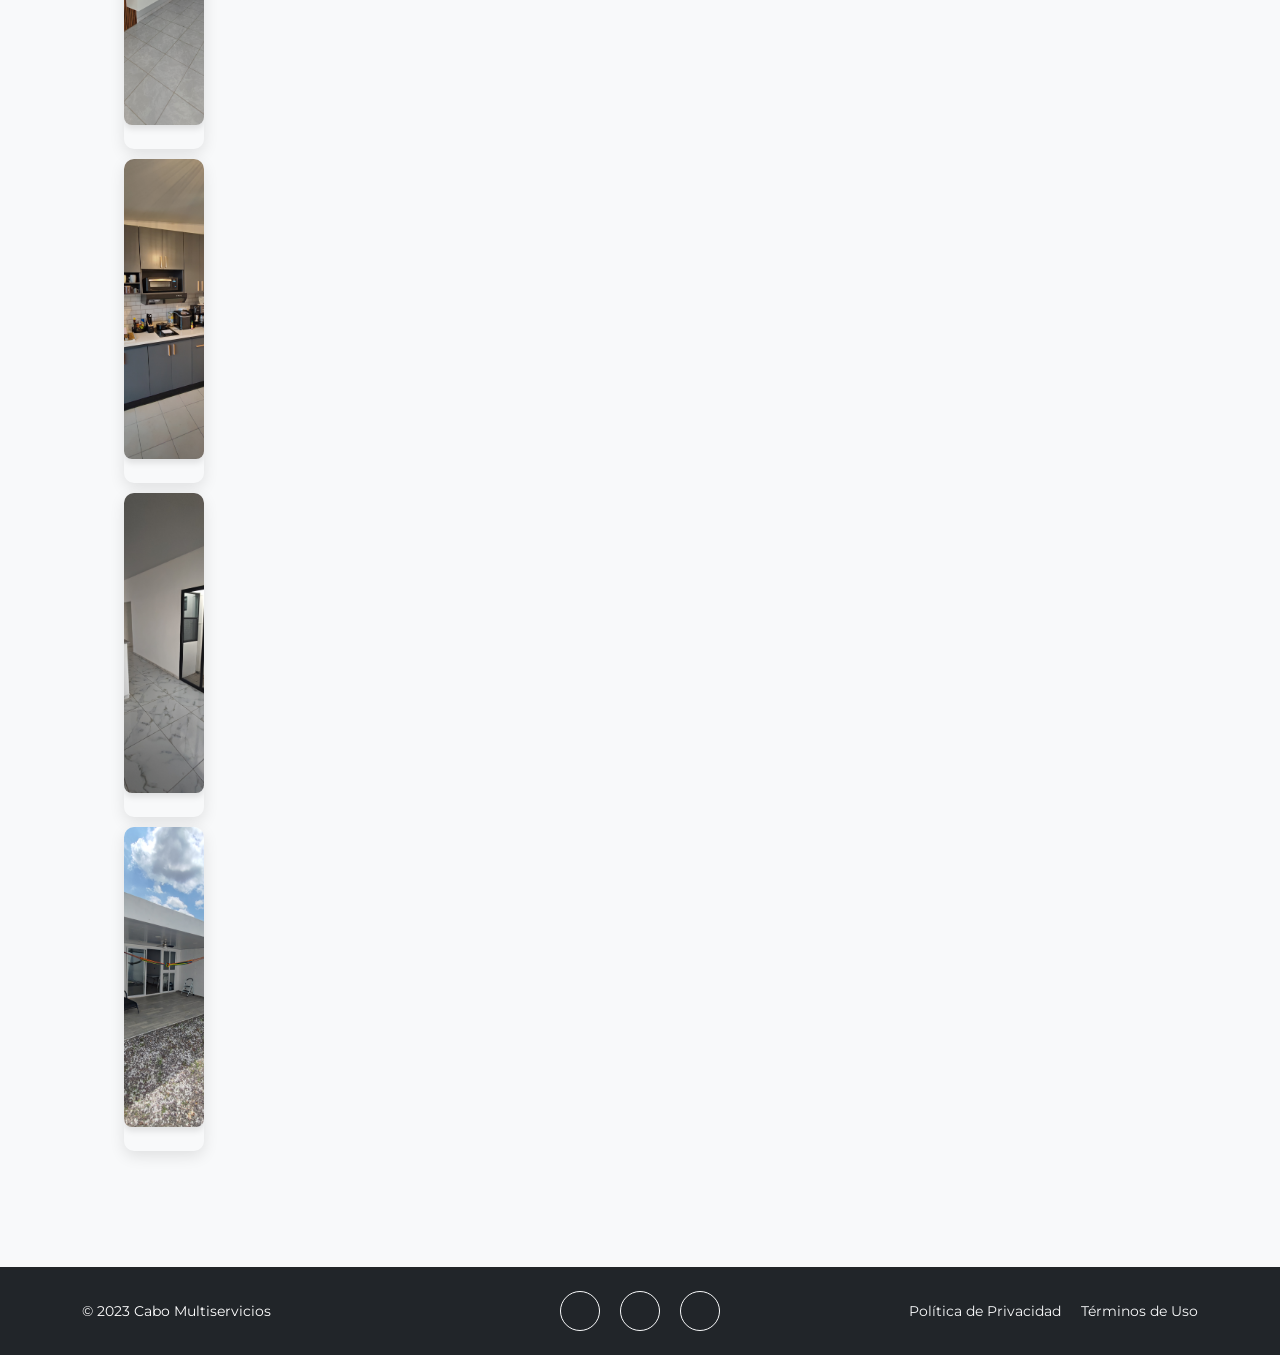
==== commit 0b4c1e15: "incluye pagina cotizar pruebas" ====
--- a/portafolio.html
+++ b/portafolio.html
@@ -51,8 +51,7 @@
                 <!-- Menú de navegación -->
                  <div class="collapse navbar-collapse" id="navbarPortfolio">
                 <ul class="navbar-nav ms-auto py-4 py-lg-0">
-                    <li class="nav-item-catalogo "><a class="nav-link" href="index.html">Inicio</a></li>
-                    <li class="nav-item-catalogo "><a class="nav-link" href="partafolio.html">Portsfolio</a></li>
+                    <li class="nav-item-catalogo "><a class="nav-link" href="index.html">Volver al Inicio</a></li>
                 </ul>
             </div>
             </div>
